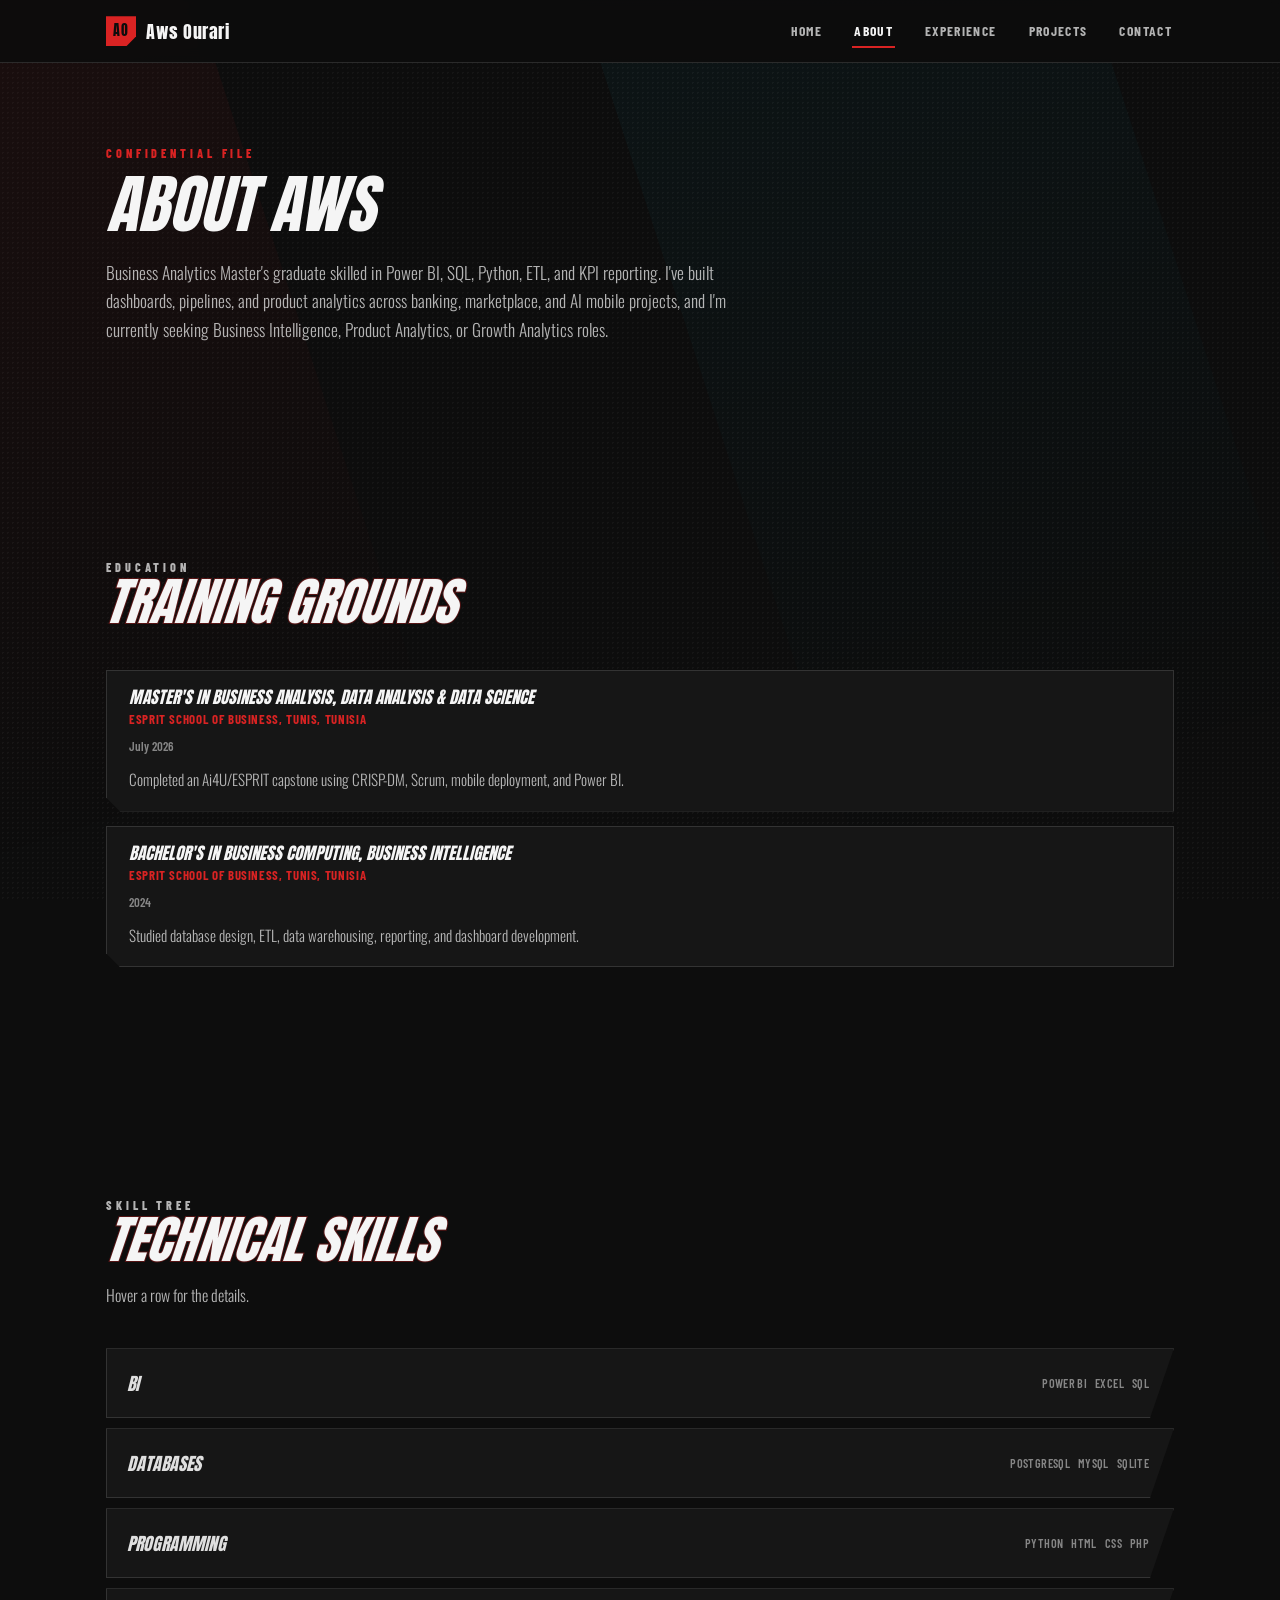
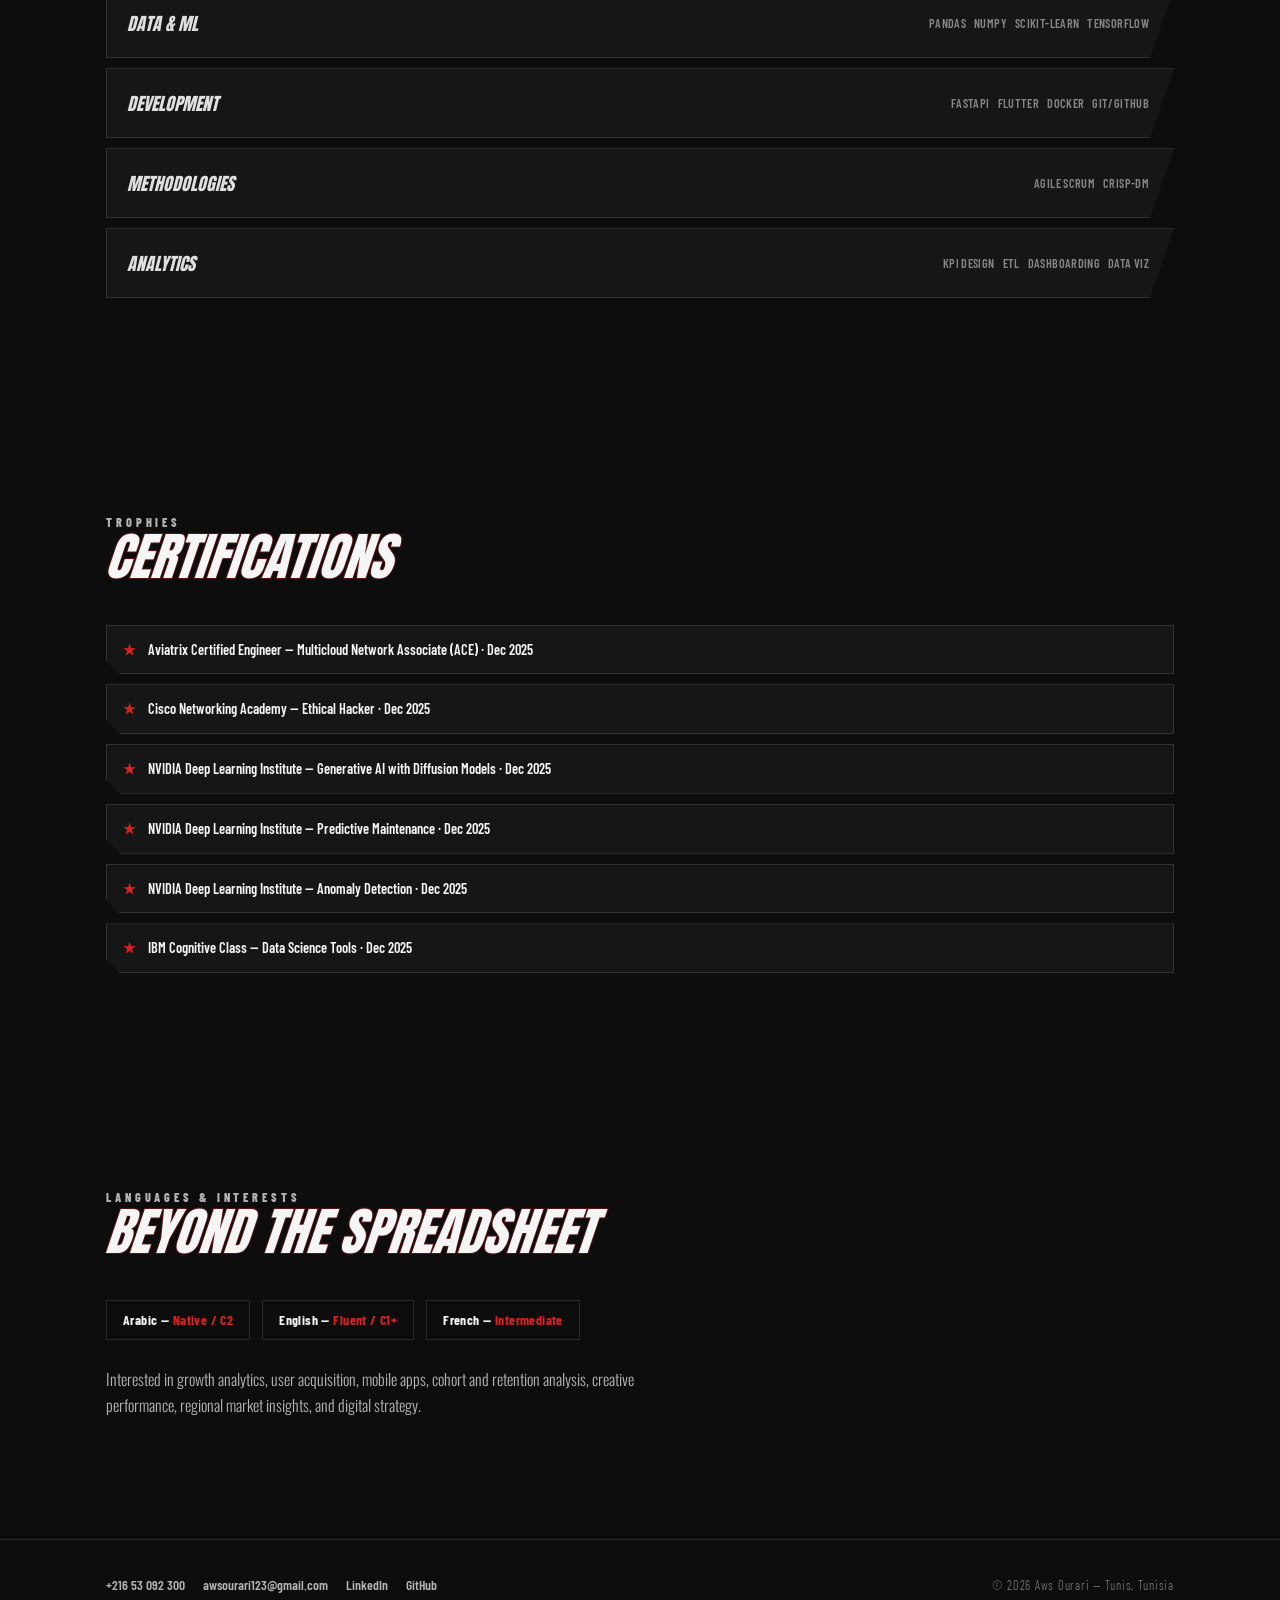
==== about.html @ 43fd4f50 "Initial portfolio site" ====
<!DOCTYPE html>
<html lang="en">
<head>
<meta charset="UTF-8">
<meta name="viewport" content="width=device-width, initial-scale=1.0">
<title>About — Aws Ourari</title>
<meta name="description" content="Education, technical skills, certifications, and languages for Aws Ourari.">
<link rel="preconnect" href="https://fonts.googleapis.com">
<link rel="preconnect" href="https://fonts.gstatic.com" crossorigin>
<link href="https://fonts.googleapis.com/css2?family=Anton&family=Oswald:wght@300;400;500;600;700&family=Barlow+Condensed:wght@500;600;700;800&display=swap" rel="stylesheet">
<link rel="stylesheet" href="assets/style.css">
</head>
<body>
<a class="skip-link" href="#main">Skip to content</a>
<div class="backdrop" aria-hidden="true"><div class="beam"></div><div class="beam b2"></div></div>

<header class="site-header">
  <div class="nav-inner">
    <a class="brand" href="index.html"><span class="mark">AO</span>Aws Ourari</a>
    <button class="nav-toggle" aria-label="Toggle menu" aria-expanded="false"><span></span></button>
    <nav class="primary-nav" aria-label="Primary">
      <a href="index.html">Home</a>
      <a href="about.html" aria-current="page">About</a>
      <a href="experience.html">Experience</a>
      <a href="projects.html">Projects</a>
      <a href="contact.html">Contact</a>
    </nav>
  </div>
</header>

<main id="main">

  <section style="padding-top:clamp(50px,7vw,80px);">
    <div class="wrap">
      <p class="eyebrow reveal">Confidential File</p>
      <h1 class="italic reveal" style="font-size:clamp(2.2rem,6vw,4rem); margin-top:10px;">About Aws</h1>
      <p class="reveal" style="max-width:70ch; margin-top:20px; color:var(--text-dim); font-size:1.08rem;">Business Analytics Master's graduate skilled in Power BI, SQL, Python, ETL, and KPI reporting. I've built dashboards, pipelines, and product analytics across banking, marketplace, and AI mobile projects, and I'm currently seeking Business Intelligence, Product Analytics, or Growth Analytics roles.</p>
    </div>
  </section>

  <section>
    <div class="wrap">
      <div class="sec-head reveal"><p class="eyebrow">Education</p><h2 class="italic">Training Grounds</h2></div>
      <div class="reveal">
        <div class="edu">
          <h3>Master's in Business Analysis, Data Analysis &amp; Data Science</h3>
          <p class="school">Esprit School of Business, Tunis, Tunisia</p>
          <p class="when">July 2026</p>
          <p style="margin-top:10px; color:var(--text-dim); font-size:0.95rem;">Completed an Ai4U/ESPRIT capstone using CRISP-DM, Scrum, mobile deployment, and Power BI.</p>
        </div>
        <div class="edu">
          <h3>Bachelor's in Business Computing, Business Intelligence</h3>
          <p class="school">Esprit School of Business, Tunis, Tunisia</p>
          <p class="when">2024</p>
          <p style="margin-top:10px; color:var(--text-dim); font-size:0.95rem;">Studied database design, ETL, data warehousing, reporting, and dashboard development.</p>
        </div>
      </div>
    </div>
  </section>

  <section>
    <div class="wrap">
      <div class="sec-head reveal"><p class="eyebrow">Skill Tree</p><h2 class="italic">Technical Skills</h2><p>Hover a row for the details.</p></div>
      <div class="bar-list reveal">
        <div class="bar-outer" tabindex="0"><div class="bar-red"></div><div class="bar"><div class="bar-fill"></div>
          <div class="bar-content"><span class="bar-label">BI</span>
            <div class="bar-tags"><span class="btag">Power BI</span><span class="btag">Excel</span><span class="btag">SQL</span></div>
          </div></div></div>
        <div class="bar-outer" tabindex="0"><div class="bar-red"></div><div class="bar"><div class="bar-fill"></div>
          <div class="bar-content"><span class="bar-label">DATABASES</span>
            <div class="bar-tags"><span class="btag">PostgreSQL</span><span class="btag">MySQL</span><span class="btag">SQLite</span></div>
          </div></div></div>
        <div class="bar-outer" tabindex="0"><div class="bar-red"></div><div class="bar"><div class="bar-fill"></div>
          <div class="bar-content"><span class="bar-label">PROGRAMMING</span>
            <div class="bar-tags"><span class="btag">Python</span><span class="btag">HTML</span><span class="btag">CSS</span><span class="btag">PHP</span></div>
          </div></div></div>
        <div class="bar-outer" tabindex="0"><div class="bar-red"></div><div class="bar"><div class="bar-fill"></div>
          <div class="bar-content"><span class="bar-label">DATA &amp; ML</span>
            <div class="bar-tags"><span class="btag">Pandas</span><span class="btag">NumPy</span><span class="btag">Scikit-learn</span><span class="btag">TensorFlow</span></div>
          </div></div></div>
        <div class="bar-outer" tabindex="0"><div class="bar-red"></div><div class="bar"><div class="bar-fill"></div>
          <div class="bar-content"><span class="bar-label">DEVELOPMENT</span>
            <div class="bar-tags"><span class="btag">FastAPI</span><span class="btag">Flutter</span><span class="btag">Docker</span><span class="btag">Git/GitHub</span></div>
          </div></div></div>
        <div class="bar-outer" tabindex="0"><div class="bar-red"></div><div class="bar"><div class="bar-fill"></div>
          <div class="bar-content"><span class="bar-label">METHODOLOGIES</span>
            <div class="bar-tags"><span class="btag">Agile Scrum</span><span class="btag">CRISP-DM</span></div>
          </div></div></div>
        <div class="bar-outer" tabindex="0"><div class="bar-red"></div><div class="bar"><div class="bar-fill"></div>
          <div class="bar-content"><span class="bar-label">ANALYTICS</span>
            <div class="bar-tags"><span class="btag">KPI Design</span><span class="btag">ETL</span><span class="btag">Dashboarding</span><span class="btag">Data Viz</span></div>
          </div></div></div>
      </div>
    </div>
  </section>

  <section>
    <div class="wrap">
      <div class="sec-head reveal"><p class="eyebrow">Trophies</p><h2 class="italic">Certifications</h2></div>
      <div class="trophy-row reveal">
        <div class="trophy"><span class="star">★</span>Aviatrix Certified Engineer — Multicloud Network Associate (ACE) · Dec 2025</div>
        <div class="trophy"><span class="star">★</span>Cisco Networking Academy — Ethical Hacker · Dec 2025</div>
        <div class="trophy"><span class="star">★</span>NVIDIA Deep Learning Institute — Generative AI with Diffusion Models · Dec 2025</div>
        <div class="trophy"><span class="star">★</span>NVIDIA Deep Learning Institute — Predictive Maintenance · Dec 2025</div>
        <div class="trophy"><span class="star">★</span>NVIDIA Deep Learning Institute — Anomaly Detection · Dec 2025</div>
        <div class="trophy"><span class="star">★</span>IBM Cognitive Class — Data Science Tools · Dec 2025</div>
      </div>
    </div>
  </section>

  <section>
    <div class="wrap">
      <div class="sec-head reveal"><p class="eyebrow">Languages &amp; Interests</p><h2 class="italic">Beyond the Spreadsheet</h2></div>
      <div class="reveal" style="display:grid; gap:26px;">
        <div class="lang-row">
          <span class="lang-chip">Arabic — <b>Native / C2</b></span>
          <span class="lang-chip">English — <b>Fluent / C1+</b></span>
          <span class="lang-chip">French — <b>Intermediate</b></span>
        </div>
        <p style="max-width:70ch; color:var(--text-dim);">Interested in growth analytics, user acquisition, mobile apps, cohort and retention analysis, creative performance, regional market insights, and digital strategy.</p>
      </div>
    </div>
  </section>

</main>

<footer class="site-footer">
  <div class="wrap footer-inner">
    <div class="footer-links">
      <a href="tel:+21653092300">+216 53 092 300</a>
      <a href="mailto:awsourari123@gmail.com">awsourari123@gmail.com</a>
      <a href="https://linkedin.com/in/aws-ourari" target="_blank" rel="noopener">LinkedIn</a>
      <a href="https://github.com/Athenwine" target="_blank" rel="noopener">GitHub</a>
    </div>
    <p class="footer-note">© 2026 Aws Ourari — Tunis, Tunisia</p>
  </div>
</footer>

<script src="assets/script.js"></script>
</body>
</html>
---- assets/style.css ----
/* =========================================================
   Aws Ourari — Portfolio
   Persona-inspired, professional edition
   ========================================================= */
:root{
  --black:#0d0d0d;
  --black-soft:#161616;
  --black-card:#141414;
  --white:#f5f5f5;
  --red:#d92323;
  --red-dim:rgba(217,35,35,0.14);
  --cyan:#0dd9ff;
  --line:rgba(245,245,245,0.13);
  --text-dim:rgba(245,245,245,0.72);
  --text-dimmer:rgba(245,245,245,0.5);
  --maxw:1180px;
}
*,*::before,*::after{box-sizing:border-box; margin:0; padding:0;}
html{scroll-behavior:smooth;}
@media (prefers-reduced-motion: reduce){
  html{scroll-behavior:auto;}
  *,*::before,*::after{animation-duration:.001ms !important; animation-iteration-count:1 !important; transition-duration:.001ms !important;}
}
body{
  background:var(--black); color:var(--white);
  font-family:'Oswald', sans-serif; font-weight:300; line-height:1.65;
  overflow-x:hidden; min-height:100svh; display:flex; flex-direction:column;
}
a{color:inherit; text-decoration:none;}
ul{list-style:none;}
img{max-width:100%; display:block;}
main{flex:1;}

::selection{background:var(--red); color:var(--white);}

.skip-link{position:absolute; left:-999px; top:0; background:var(--red); color:var(--white); padding:12px 20px; font-family:'Barlow Condensed'; font-weight:700; z-index:999;}
.skip-link:focus{left:12px; top:12px;}
:focus-visible{outline:3px solid var(--red); outline-offset:3px;}

.wrap{max-width:var(--maxw); margin:0 auto; padding:0 clamp(20px,5vw,56px); width:100%;}

/* ambient dotted texture, no external media */
.backdrop{position:fixed; inset:0; z-index:0; pointer-events:none;}
.backdrop::before{
  content:""; position:absolute; inset:0;
  background-image: radial-gradient(rgba(245,245,245,0.04) 1px, transparent 1px);
  background-size:5px 5px;
}
.beam{position:absolute; top:-20%; left:-10%; width:38%; height:160%; background:linear-gradient(180deg, rgba(217,35,35,0.08), transparent 70%); transform:rotate(-18deg);}
.beam.b2{left:60%; background:linear-gradient(180deg, rgba(13,217,255,0.045), transparent 70%);}

/* ============ headings / eyebrow ============ */
h1,h2,h3,h4{font-family:'Anton', sans-serif; text-transform:uppercase; font-weight:400; line-height:0.98;}
.eyebrow{font-family:'Barlow Condensed', sans-serif; font-weight:800; letter-spacing:0.32em; text-transform:uppercase; font-size:0.76rem; color:var(--red);}
.italic{font-style:italic; transform:skewX(-5deg); display:inline-block;}

/* ============ NAVBAR ============ */
.site-header{position:sticky; top:0; z-index:100; background:rgba(13,13,13,0.92); backdrop-filter:blur(8px); border-bottom:1px solid var(--line);}
.nav-inner{max-width:var(--maxw); margin:0 auto; padding:14px clamp(20px,5vw,56px); display:flex; align-items:center; justify-content:space-between; gap:20px;}
.brand{display:flex; align-items:center; gap:10px; font-family:'Anton'; font-size:1.15rem; letter-spacing:0.03em;}
.brand .mark{width:30px; height:30px; background:var(--red); color:var(--black); display:inline-flex; align-items:center; justify-content:center; font-size:0.9rem; clip-path:polygon(0 0,100% 0,100% 68%,68% 100%,0 100%); flex-shrink:0;}
.primary-nav{display:flex; align-items:center; gap:clamp(14px,2.2vw,28px);}
.primary-nav a{position:relative; font-family:'Barlow Condensed'; font-weight:700; letter-spacing:0.1em; text-transform:uppercase; font-size:0.85rem; padding:6px 2px; color:var(--text-dim);}
.primary-nav a::after{content:""; position:absolute; left:0; bottom:0; height:2px; width:100%; background:var(--red); transform:scaleX(0); transform-origin:left; transition:transform .22s;}
.primary-nav a:hover, .primary-nav a:focus-visible, .primary-nav a[aria-current="page"]{color:var(--white);}
.primary-nav a:hover::after, .primary-nav a:focus-visible::after, .primary-nav a[aria-current="page"]::after{transform:scaleX(1);}
.nav-toggle{display:none; background:none; border:1px solid var(--line); color:var(--white); width:42px; height:36px; cursor:pointer; align-items:center; justify-content:center;}
.nav-toggle span, .nav-toggle span::before, .nav-toggle span::after{content:""; display:block; width:18px; height:2px; background:var(--white); position:relative; transition:transform .2s, opacity .2s;}
.nav-toggle span::before{position:absolute; top:-6px;}
.nav-toggle span::after{position:absolute; top:6px;}
@media (max-width:760px){
  .nav-toggle{display:flex;}
  .primary-nav{position:fixed; top:60px; left:0; right:0; background:var(--black); border-bottom:1px solid var(--line); flex-direction:column; align-items:flex-start; padding:14px clamp(20px,5vw,56px) 24px; gap:14px; transform:translateY(-8px); opacity:0; pointer-events:none; transition:opacity .2s, transform .2s;}
  .primary-nav.open{opacity:1; transform:translateY(0); pointer-events:auto;}
}

/* ============ BUTTONS ============ */
.btn{
  display:inline-flex; align-items:center; gap:8px;
  font-family:'Barlow Condensed'; font-weight:700; letter-spacing:0.1em; text-transform:uppercase; font-size:0.92rem;
  padding:13px 26px; background:var(--red); color:var(--white); border:none; cursor:pointer;
  clip-path:polygon(0 0, 100% 0, 100% 70%, 92% 100%, 0 100%); transition:transform .15s;
}
.btn:hover, .btn:focus-visible{animation:glitch .35s steps(2,end) 2;}
.btn.ghost{background:transparent; color:var(--white); border:1px solid var(--line); clip-path:polygon(0 0, 100% 0, 100% 70%, 92% 100%, 0 100%);}
.btn.ghost:hover{border-color:var(--red);}
.btn.dark{background:var(--black); color:var(--white);}
@keyframes glitch{
  0%{transform:translate(0,0);} 20%{transform:translate(-2px,1px); box-shadow:2px 0 0 var(--white),-2px 0 0 var(--black);}
  40%{transform:translate(2px,-1px);} 60%{transform:translate(-1px,0); box-shadow:-2px 0 0 var(--white),2px 0 0 var(--black);}
  80%{transform:translate(1px,1px);} 100%{transform:translate(0,0); box-shadow:none;}
}

/* ============ SECTION SHELL ============ */
section{position:relative; z-index:2; padding:clamp(56px,8vw,100px) 0;}
.sec-head{margin-bottom:40px; max-width:66ch;}
.sec-head h2{font-size:clamp(2rem,5vw,3.2rem); color:var(--white); -webkit-text-stroke:2px rgba(217,35,35,0.35); paint-order:stroke fill;}
.sec-head p{margin-top:14px; color:var(--text-dim);}
.reveal{opacity:0; transform:translateY(18px); transition:opacity .6s ease, transform .6s cubic-bezier(.22,1,.36,1);}
.reveal.in{opacity:1; transform:translateY(0);}

/* ============ HERO ============ */
.hero{padding:clamp(70px,11vw,120px) 0 clamp(50px,8vw,80px); position:relative;}
.hero .slash{position:absolute; top:10%; right:-8%; width:60%; height:5px; background:var(--red); transform:rotate(-7deg); opacity:0.9; z-index:0;}
.kicker{font-family:'Barlow Condensed'; font-weight:800; letter-spacing:0.4em; text-transform:uppercase; color:var(--red); font-size:0.85rem; margin-bottom:16px;}
.hero h1{font-size:clamp(2.8rem,9vw,6.2rem); font-style:italic; transform:skewX(-5deg); display:inline-block; text-shadow:4px 4px 0 var(--red);}
.hero .role{margin-top:20px; font-family:'Barlow Condensed'; font-weight:600; font-size:clamp(1.05rem,2.2vw,1.4rem); text-transform:uppercase; letter-spacing:0.06em; border-left:4px solid var(--red); padding-left:16px;}
.hero .tagline{margin-top:20px; max-width:56ch; color:var(--text-dim); font-size:clamp(1rem,1.5vw,1.1rem);}
.contact-row{margin-top:32px; display:flex; flex-wrap:wrap; gap:12px 26px; font-family:'Barlow Condensed'; font-weight:600; font-size:0.92rem;}
.contact-row a{border-bottom:1px solid var(--line); padding-bottom:3px; transition:border-color .2s, color .2s;}
.contact-row a:hover{border-color:var(--red); color:var(--red);}
.hero-cta{margin-top:34px; display:flex; flex-wrap:wrap; gap:14px;}

/* ============ STAT STRIP ============ */
.stat-strip{display:grid; grid-template-columns:repeat(auto-fit,minmax(150px,1fr)); gap:2px; background:var(--line); border:1px solid var(--line); margin-top:56px;}
.stat-strip .stat{background:var(--black-soft); padding:22px 20px;}
.stat-strip .n{font-family:'Anton'; font-style:italic; color:var(--red); font-size:clamp(1.6rem,3vw,2.1rem);}
.stat-strip .l{font-family:'Barlow Condensed'; letter-spacing:0.05em; text-transform:uppercase; font-size:0.78rem; color:var(--text-dimmer); margin-top:4px;}

/* ============ CARD / PANEL ============ */
.panel{position:relative; background:var(--white); color:var(--black); padding:28px 32px 28px 40px; clip-path:polygon(0 0, 100% 0, calc(100% - 46px) 100%, 0 100%); box-shadow:12px 0 0 var(--red-dim), 12px 0 0 4px var(--red); margin-left:12px;}
.panel::before{content:""; position:absolute; top:0; left:0; right:0; height:5px; background:var(--red); clip-path:inherit;}
.panel h3{font-size:1.4rem; font-style:italic;}
.panel .meta{font-family:'Barlow Condensed'; font-weight:700; font-size:0.78rem; text-transform:uppercase; letter-spacing:0.08em; color:rgba(13,13,13,0.55); margin-top:8px;}
.panel .org{font-family:'Barlow Condensed'; font-weight:700; color:var(--red); font-size:0.88rem; letter-spacing:0.04em; text-transform:uppercase;}
.panel ul.bullets{margin-top:14px; display:grid; gap:8px;}
.panel ul.bullets li{position:relative; padding-left:18px; color:rgba(13,13,13,0.85); font-size:0.96rem;}
.panel ul.bullets li::before{content:""; position:absolute; left:0; top:9px; width:8px; height:2px; background:var(--red);}
.status-chip{display:inline-flex; align-items:center; gap:6px; margin-top:16px; font-family:'Barlow Condensed'; font-weight:800; font-size:0.68rem; letter-spacing:0.15em; color:var(--white); background:var(--black); padding:4px 10px; clip-path:polygon(0 0,100% 0,90% 100%,0 100%);}
.status-chip .dot{width:6px; height:6px; border-radius:50%; background:var(--red);}

/* ============ DARK CARD (grid tiles) ============ */
.tile{position:relative; background:var(--black-card); border:1px solid var(--line); padding:26px; clip-path:polygon(0 0,100% 0,100% 100%,20px 100%,0 calc(100% - 20px)); transition:border-color .2s, transform .2s;}
.tile:hover{border-color:var(--red); transform:translateY(-4px);}
.tile h3{font-size:1.15rem; font-style:italic; margin-bottom:8px;}
.tile p{font-size:0.94rem; color:var(--text-dim); margin-bottom:16px;}
.tile .tags{display:flex; flex-wrap:wrap; gap:6px; margin-bottom:16px;}
.tag{font-family:'Barlow Condensed'; font-weight:600; font-size:0.72rem; letter-spacing:0.04em; text-transform:uppercase; color:var(--text-dimmer); border:1px solid var(--line); padding:3px 9px;}
.tile-link{font-family:'Barlow Condensed'; font-weight:700; letter-spacing:0.08em; font-size:0.85rem; text-transform:uppercase; color:var(--red); display:inline-flex; align-items:center; gap:8px;}
.tile-link::after{content:"→"; transition:transform .2s;}
.tile-link:hover::after{transform:translateX(4px);}

.grid-2{display:grid; grid-template-columns:1fr 1fr; gap:24px;}
.grid-3{display:grid; grid-template-columns:repeat(auto-fit,minmax(260px,1fr)); gap:22px;}
@media (max-width:760px){.grid-2{grid-template-columns:1fr;}}

/* ============ CHIP / BAR LIST (skills) ============ */
.bar-list{display:flex; flex-direction:column; gap:10px;}
.bar-outer{position:relative; height:70px;}
.bar-red{position:absolute; inset:0; background:var(--red); clip-path:polygon(0 0,100% 0,96% 100%,0 100%); opacity:0; transition:opacity .2s;}
.bar-outer:hover .bar-red, .bar-outer:focus-within .bar-red{opacity:1;}
.bar{position:relative; height:100%; background:var(--black-soft); border:1px solid var(--line); overflow:hidden; clip-path:polygon(0 0,100% 0,calc(100% - 24px) 100%,0 100%); display:flex; align-items:center;}
.bar-fill{position:absolute; inset:0; background:var(--white); clip-path:polygon(100% 0,100% 0,calc(100% - 30px) 100%,calc(100% - 30px) 100%); transition:clip-path .35s cubic-bezier(.22,1,.36,1); z-index:0;}
.bar-outer:hover .bar-fill, .bar-outer:focus-within .bar-fill{clip-path:polygon(24% 0,100% 0,calc(100% - 18px) 100%,calc(24% + 80px) 100%);}
.bar-content{position:relative; z-index:1; width:100%; display:flex; align-items:center; justify-content:space-between; padding:0 24px 0 20px; gap:14px;}
.bar-label{font-family:'Anton'; font-style:italic; font-size:1.1rem; color:rgba(245,245,245,0.9); transition:color .18s;}
.bar-outer:hover .bar-label, .bar-outer:focus-within .bar-label{color:var(--black);}
.bar-tags{display:flex; flex-wrap:wrap; gap:8px; justify-content:flex-end; max-width:58%;}
.btag{font-family:'Barlow Condensed'; font-weight:600; font-size:0.76rem; letter-spacing:0.03em; text-transform:uppercase; color:var(--text-dimmer); transition:color .18s;}
.bar-outer:hover .btag, .bar-outer:focus-within .btag{color:rgba(13,13,13,0.65);}
@media (max-width:640px){.bar-tags{display:none;} .bar-outer{height:60px;}}

/* ============ TIMELINE ============ */
.timeline{display:grid; gap:32px; position:relative;}
.timeline .panel{margin-left:20px;}

/* ============ TROPHY / EDU / LANG ============ */
.trophy-row{display:flex; flex-direction:column; gap:10px;}
.trophy{display:flex; align-items:center; gap:12px; border:1px solid var(--line); padding:12px 16px; font-family:'Barlow Condensed'; font-weight:600; font-size:0.9rem; background:var(--black-soft); clip-path:polygon(0 0,100% 0,100% 100%,14px 100%,0 calc(100% - 14px));}
.trophy .star{color:var(--red);}
.edu{background:var(--black-soft); border:1px solid var(--line); padding:18px 22px; clip-path:polygon(0 0,100% 0,100% 100%,14px 100%,0 calc(100% - 14px)); margin-bottom:14px;}
.edu h3{font-family:'Anton'; font-style:italic; font-size:1.05rem;}
.edu .school{font-family:'Barlow Condensed'; color:var(--red); font-weight:700; text-transform:uppercase; font-size:0.8rem; letter-spacing:0.05em; margin-top:4px;}
.edu .when{font-family:'Barlow Condensed'; font-weight:600; font-size:0.8rem; color:var(--text-dimmer); margin-top:6px;}
.lang-row{display:flex; flex-wrap:wrap; gap:12px;}
.lang-chip{font-family:'Barlow Condensed'; font-weight:700; font-size:0.85rem; border:1px solid var(--line); padding:8px 16px; letter-spacing:0.03em;}
.lang-chip b{color:var(--red);}

/* ============ PROJECT DETAIL ============ */
.breadcrumb{font-family:'Barlow Condensed'; font-weight:700; letter-spacing:0.1em; text-transform:uppercase; font-size:0.8rem; color:var(--text-dimmer); margin-bottom:18px; display:inline-flex; align-items:center; gap:8px;}
.breadcrumb a{color:var(--red);}
.project-hero{padding-top:20px;}
.project-tag{display:inline-block; font-family:'Barlow Condensed'; font-weight:800; font-size:0.75rem; letter-spacing:0.2em; text-transform:uppercase; color:var(--black); background:var(--red); padding:5px 14px; margin-bottom:16px; clip-path:polygon(0 0,100% 0,92% 100%,0 100%);}
.project-hero h1{font-size:clamp(2.4rem,6.5vw,4.2rem); font-style:italic; transform:skewX(-4deg); display:inline-block;}
.project-hero .sub{margin-top:10px; font-family:'Barlow Condensed'; font-weight:600; letter-spacing:0.05em; text-transform:uppercase; font-size:1rem; color:var(--text-dim);}
.project-body{max-width:75ch; margin-top:26px; color:var(--text-dim); font-size:1.05rem; display:grid; gap:16px;}
.burst{}
.burst .n{font-family:'Anton'; font-style:italic; font-size:clamp(1.7rem,3.2vw,2.2rem); color:var(--red);}
.burst .l{font-family:'Barlow Condensed'; font-weight:700; font-size:0.76rem; letter-spacing:0.05em; text-transform:uppercase; color:var(--text-dimmer);}

/* ============ CONTACT ============ */
.card-wrap{display:flex; justify-content:center;}
.calling-card{position:relative; max-width:580px; width:100%; background:var(--red); color:var(--white); padding:clamp(34px,6vw,54px); clip-path:polygon(0 0, 100% 0, 100% 88%, 88% 100%, 0 100%); box-shadow:10px 10px 0 rgba(245,245,245,0.06);}
.calling-card::before{content:""; position:absolute; inset:14px; border:2px dashed rgba(13,13,13,0.35); clip-path:polygon(0 0,100% 0,100% 86%,86% 100%,0 100%); pointer-events:none;}
.calling-card .eyebrow2{font-family:'Barlow Condensed'; font-weight:800; letter-spacing:0.3em; text-transform:uppercase; font-size:0.8rem; color:rgba(13,13,13,0.65);}
.calling-card h2{font-size:clamp(2rem,5.6vw,3rem); font-style:italic; margin:10px 0 16px; -webkit-text-stroke:3px var(--black); paint-order:stroke fill;}
.calling-card p{color:rgba(13,13,13,0.9); max-width:44ch; margin-bottom:24px;}
.card-links{display:grid; gap:10px; margin-bottom:28px; font-family:'Barlow Condensed'; font-weight:700;}
.card-links a{display:flex; align-items:center; gap:10px; border-bottom:1px solid rgba(13,13,13,0.3); padding-bottom:8px; width:fit-content; color:var(--black);}
.card-links a:hover{text-decoration:underline; text-underline-offset:4px;}
.contact-note{max-width:60ch; margin:26px auto 0; text-align:center; color:var(--text-dimmer); font-size:0.9rem;}

/* ============ PHOTO FRAME (persona-style) ============ */
.photo-frame{
  position:relative;
  display:block;
  width:100%;
  max-width:380px;
  margin:0 auto;
  padding:9px;
  background:linear-gradient(135deg, var(--red), #7a1414);
  clip-path:polygon(0 0, 100% 0, 100% 92%, 90% 100%, 0 100%);
  box-shadow:16px 16px 0 rgba(217,35,35,0.12);
  transition:transform .3s cubic-bezier(.22,1,.36,1);
}
.photo-frame:hover{transform:rotate(-1deg) translateY(-4px);}
.photo-frame .frame-inner{
  position:relative;
  background:var(--black);
  padding:5px;
  clip-path:inherit;
  overflow:hidden;
}
.photo-frame .frame-inner::after{
  content:"";
  position:absolute; inset:0;
  background:
    repeating-linear-gradient(-45deg, transparent 0 18px, rgba(217,35,35,0.06) 18px 20px);
  pointer-events:none; z-index:2;
}
.photo-frame img{
  position:relative; z-index:1;
  display:block; width:100%; aspect-ratio:3/4; object-fit:cover; object-position:top center;
  clip-path:polygon(0 0, 100% 0, 100% 89%, 89% 100%, 0 100%);
  filter:grayscale(10%) contrast(1.1) saturate(0.92);
}
.photo-frame .corner-tag{
  position:absolute; top:20px; left:0px; z-index:4;
  font-family:'Barlow Condensed'; font-weight:800; font-size:0.68rem; letter-spacing:0.18em;
  text-transform:uppercase; color:var(--white); background:var(--black);
  padding:5px 12px 5px 16px;
  clip-path:polygon(0 0,100% 0,86% 100%,0 100%);
}
.photo-frame .halftone{
  position:absolute; bottom:-14px; right:-14px; width:80px; height:80px;
  background-image:radial-gradient(var(--white) 1.5px, transparent 1.5px);
  background-size:7px 7px; opacity:0.55; z-index:0; pointer-events:none;
}
.photo-frame .frame-star{
  position:absolute; top:-16px; right:-12px; z-index:5;
  font-family:'Anton'; font-size:1.5rem; color:var(--white);
  filter:drop-shadow(2px 2px 0 var(--red)) drop-shadow(-1px -1px 0 var(--black));
  transform:rotate(12deg);
}
.hero-grid{display:grid; grid-template-columns:1.25fr 0.9fr; gap:44px; align-items:center;}
.hero-grid .hero-text{min-width:0;}
@media (max-width:880px){
  .hero-grid{grid-template-columns:1fr; gap:36px;}
  .hero-grid .hero-photo{order:-1; max-width:280px; margin:0 auto;}
}

/* ============ FOOTER ============ */
.site-footer{position:relative; z-index:2; border-top:1px solid var(--line); padding:34px 0; margin-top:20px;}
.footer-inner{display:flex; flex-wrap:wrap; align-items:center; justify-content:space-between; gap:16px;}
.footer-links{display:flex; flex-wrap:wrap; gap:18px; font-family:'Barlow Condensed'; font-weight:600; font-size:0.85rem; color:var(--text-dim);}
.footer-links a:hover{color:var(--red);}
.footer-note{font-family:'Barlow Condensed'; letter-spacing:0.06em; font-size:0.78rem; color:var(--text-dimmer);}
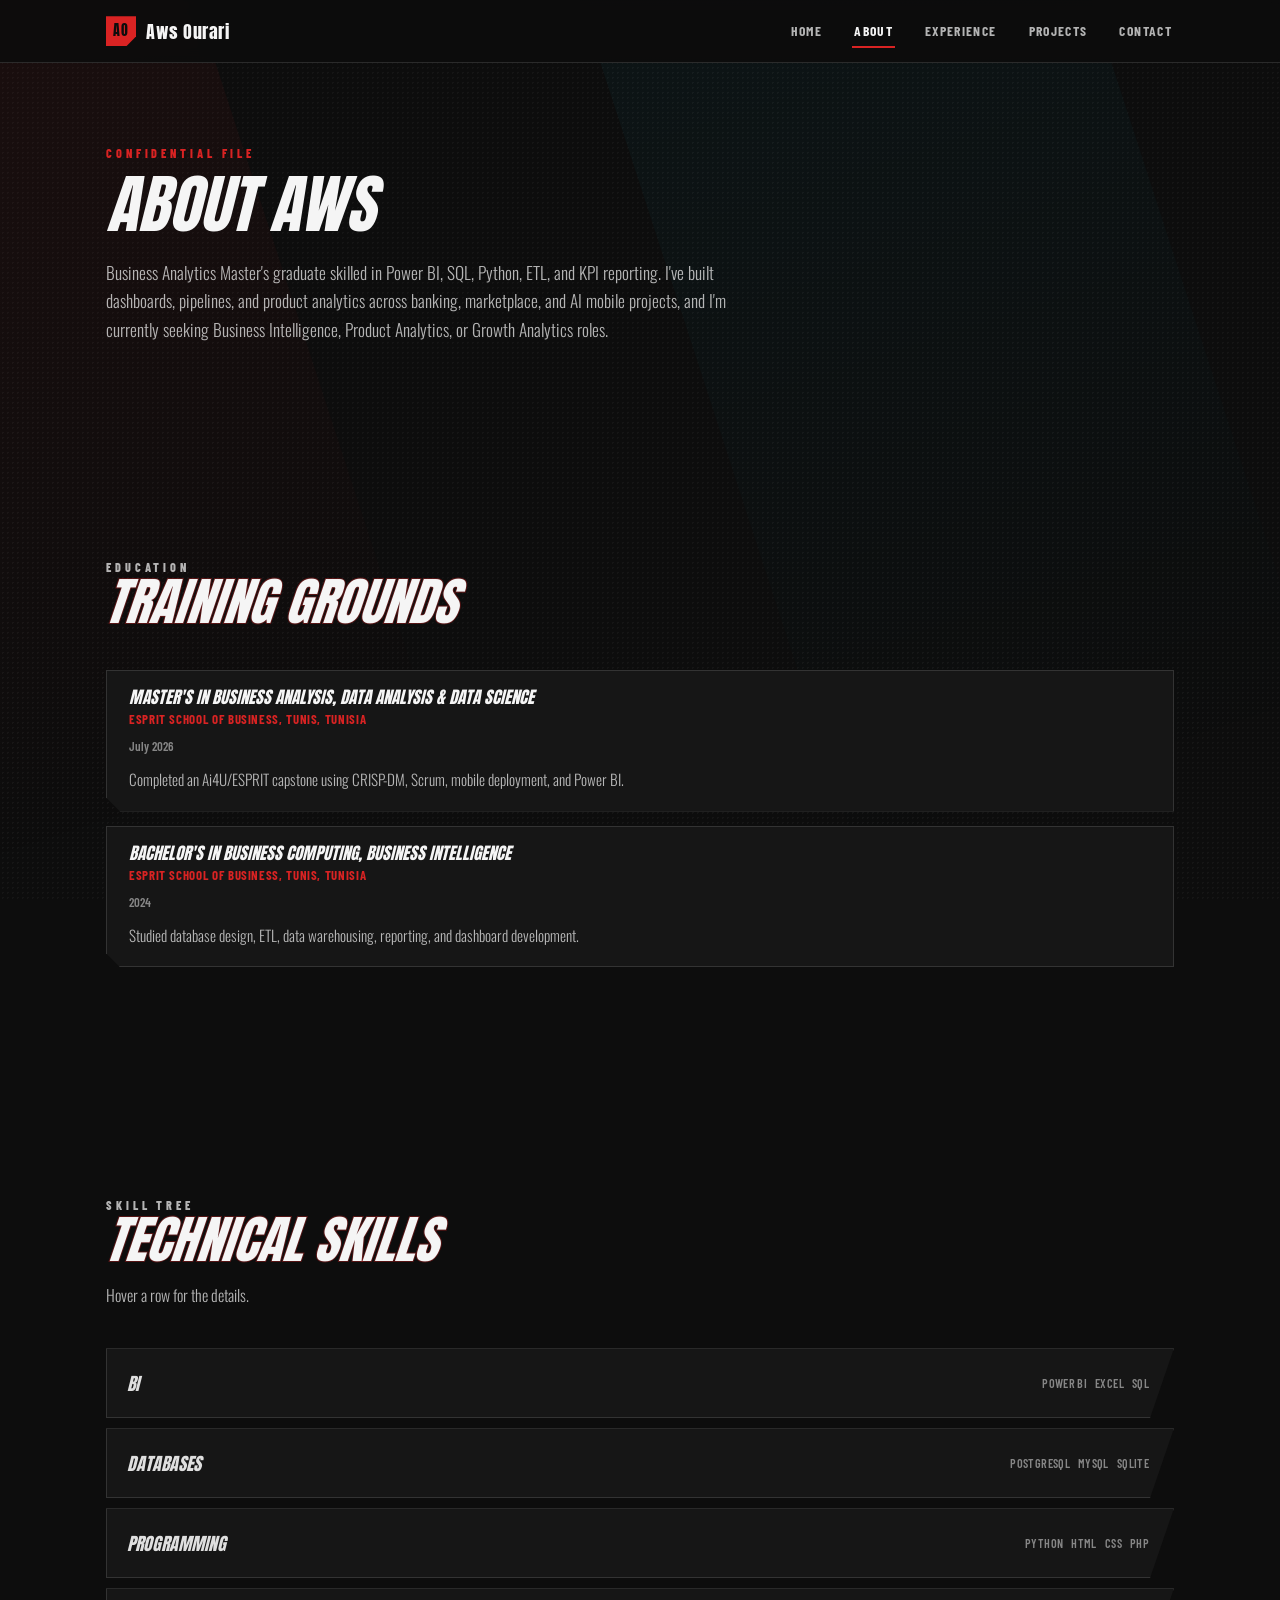
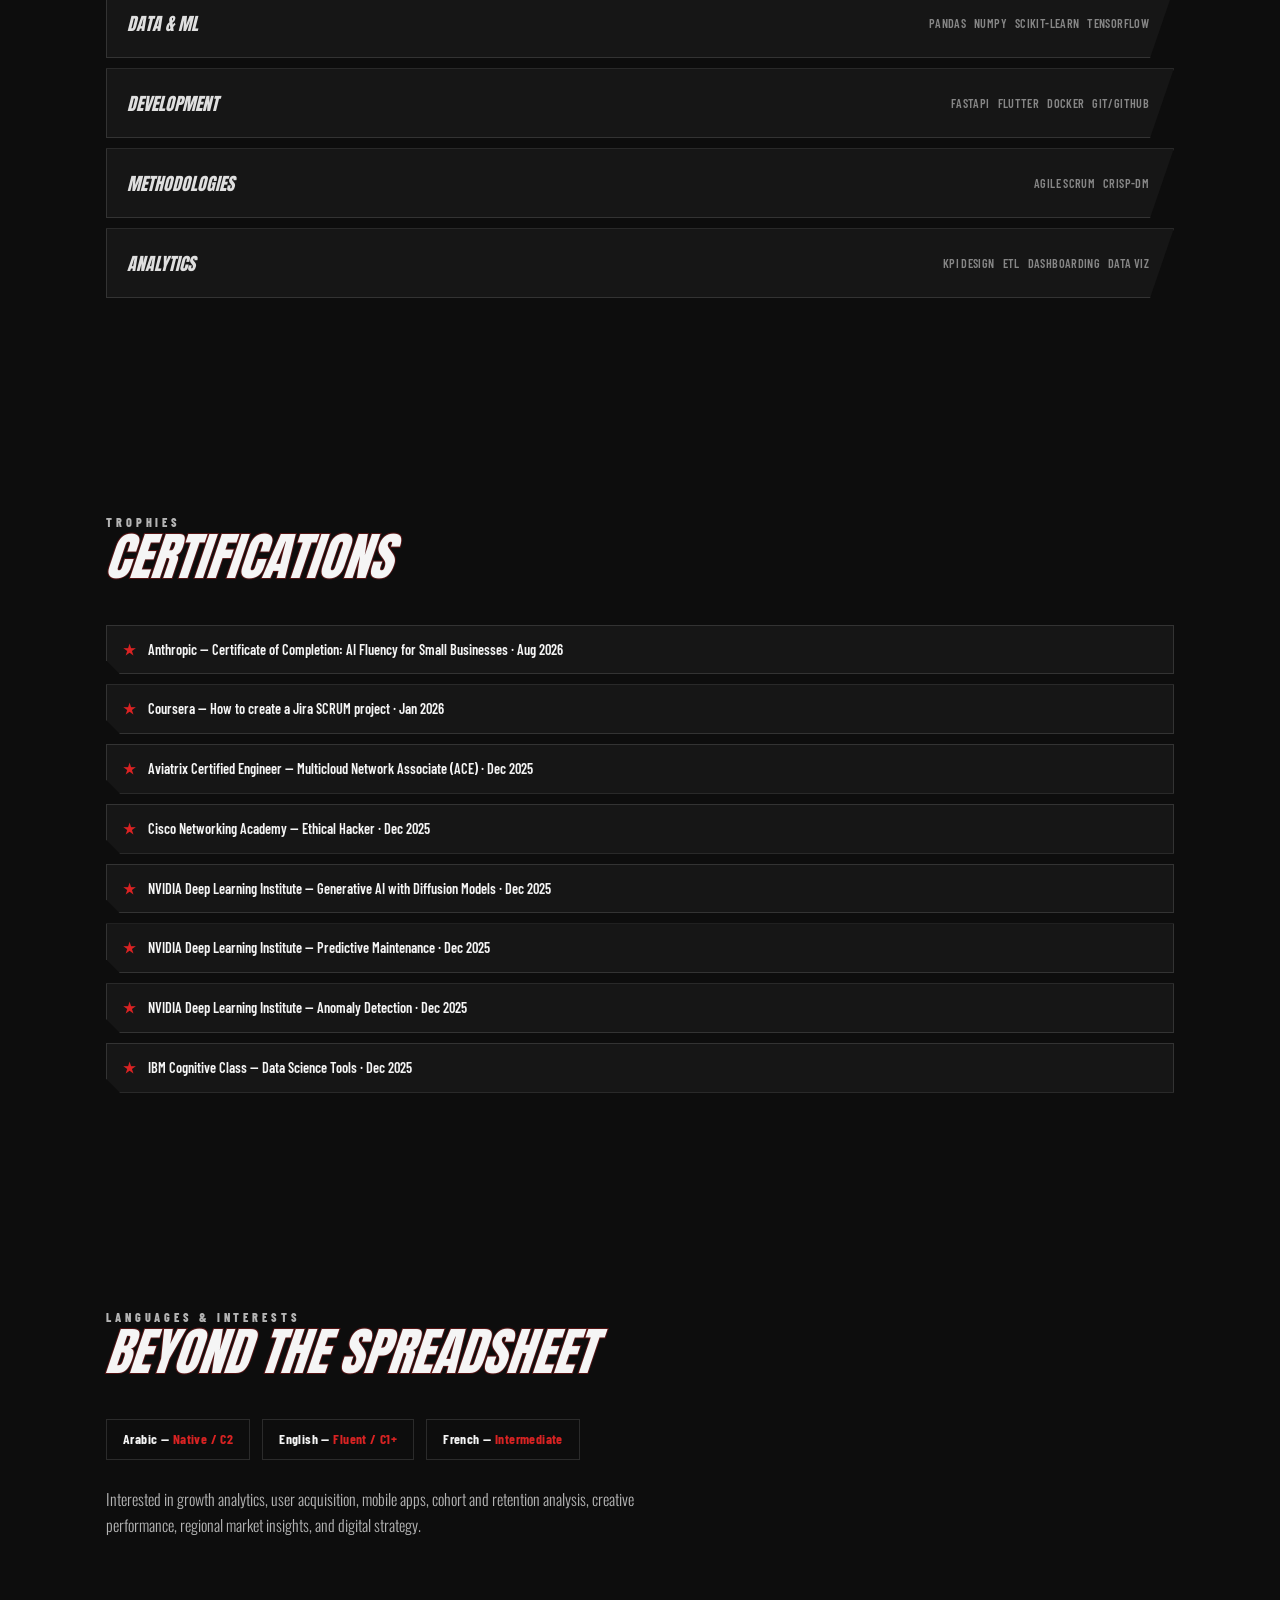
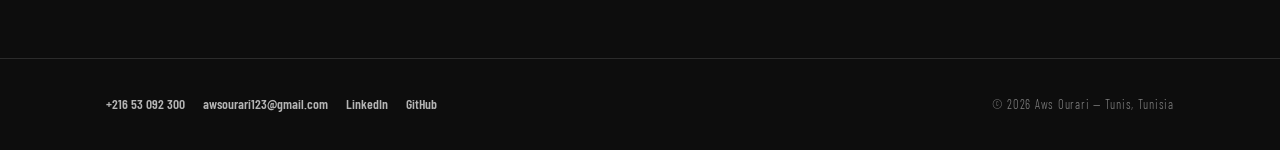
==== commit 0497d262: "Update certifications in about.html Added new certifications to the trophies section." ====
--- a/about.html
+++ b/about.html
@@ -98,6 +98,8 @@
     <div class="wrap">
       <div class="sec-head reveal"><p class="eyebrow">Trophies</p><h2 class="italic">Certifications</h2></div>
       <div class="trophy-row reveal">
+        <div class="trophy"><span class="star">★</span>Anthropic — Certificate of Completion: AI Fluency for Small Businesses · Aug 2026</div>
+        <div class="trophy"><span class="star">★</span>Coursera — How to create a Jira SCRUM project · Jan 2026</div>
         <div class="trophy"><span class="star">★</span>Aviatrix Certified Engineer — Multicloud Network Associate (ACE) · Dec 2025</div>
         <div class="trophy"><span class="star">★</span>Cisco Networking Academy — Ethical Hacker · Dec 2025</div>
         <div class="trophy"><span class="star">★</span>NVIDIA Deep Learning Institute — Generative AI with Diffusion Models · Dec 2025</div>
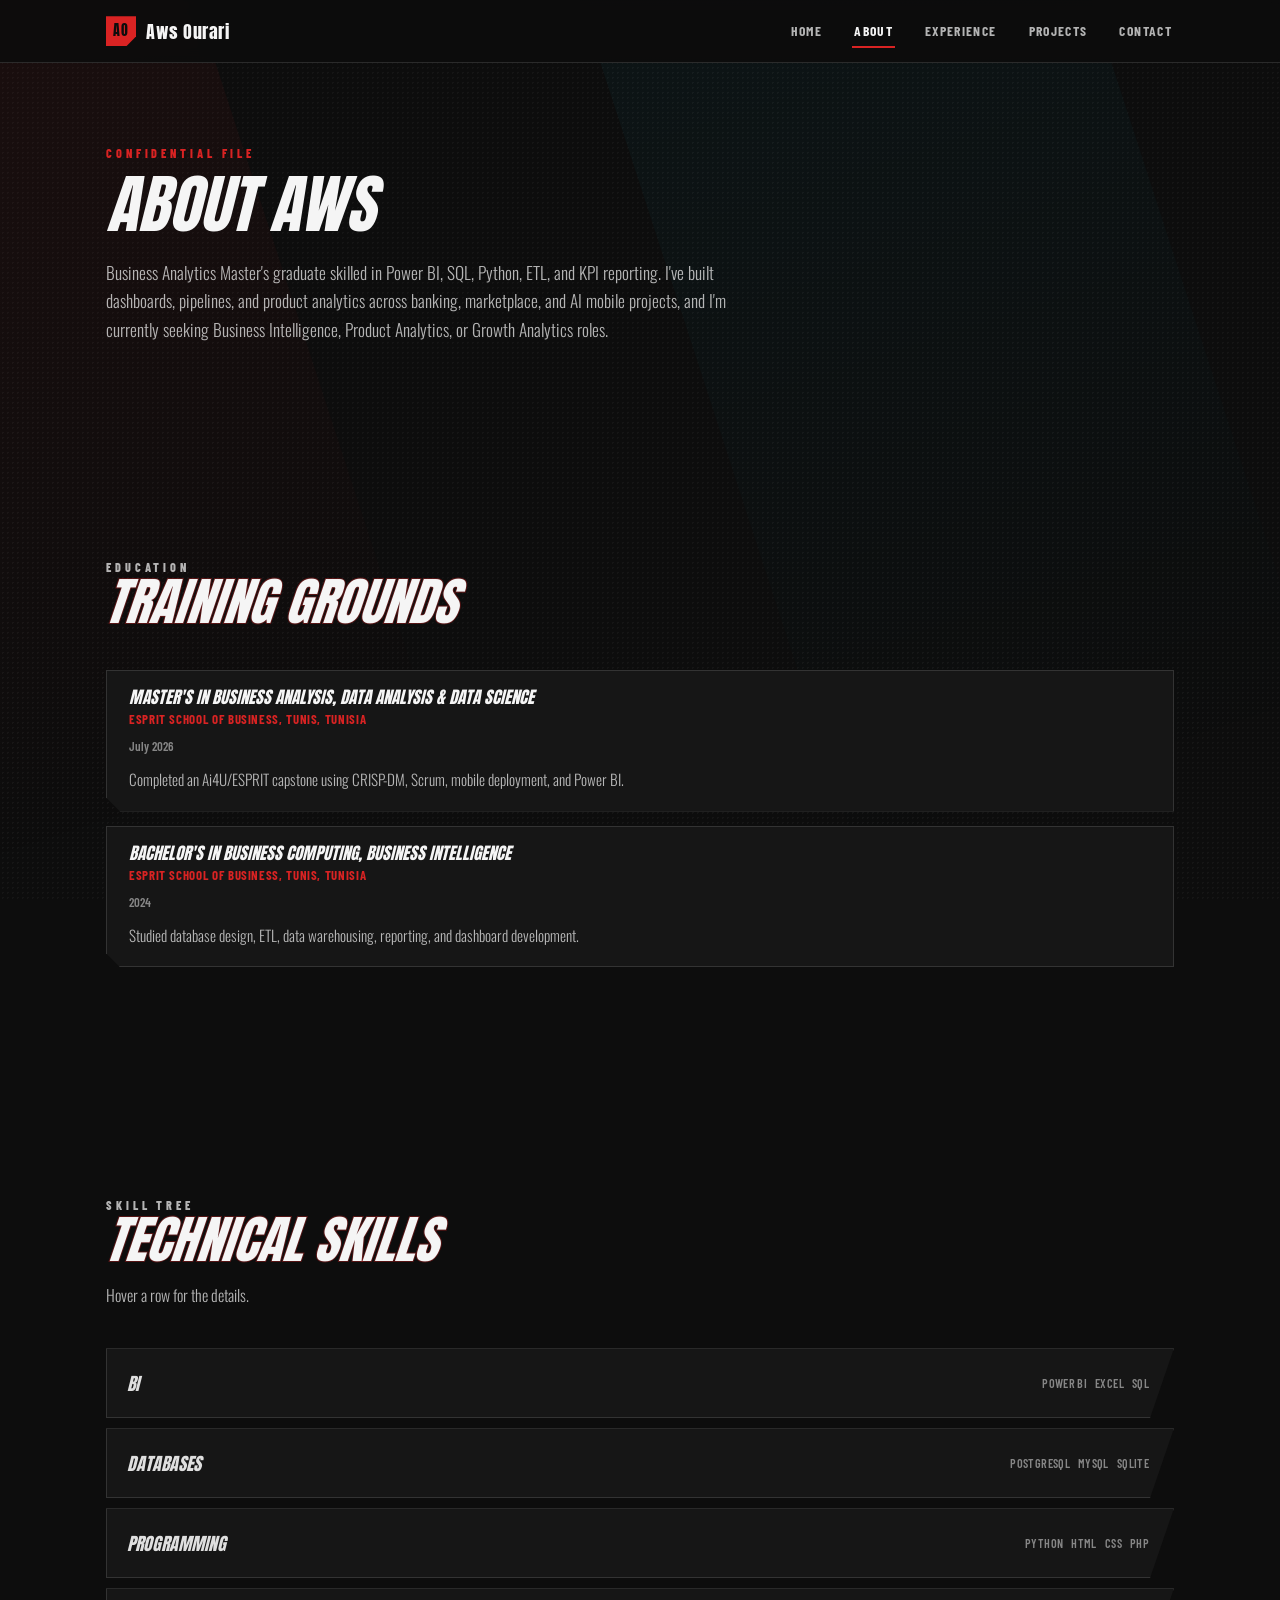
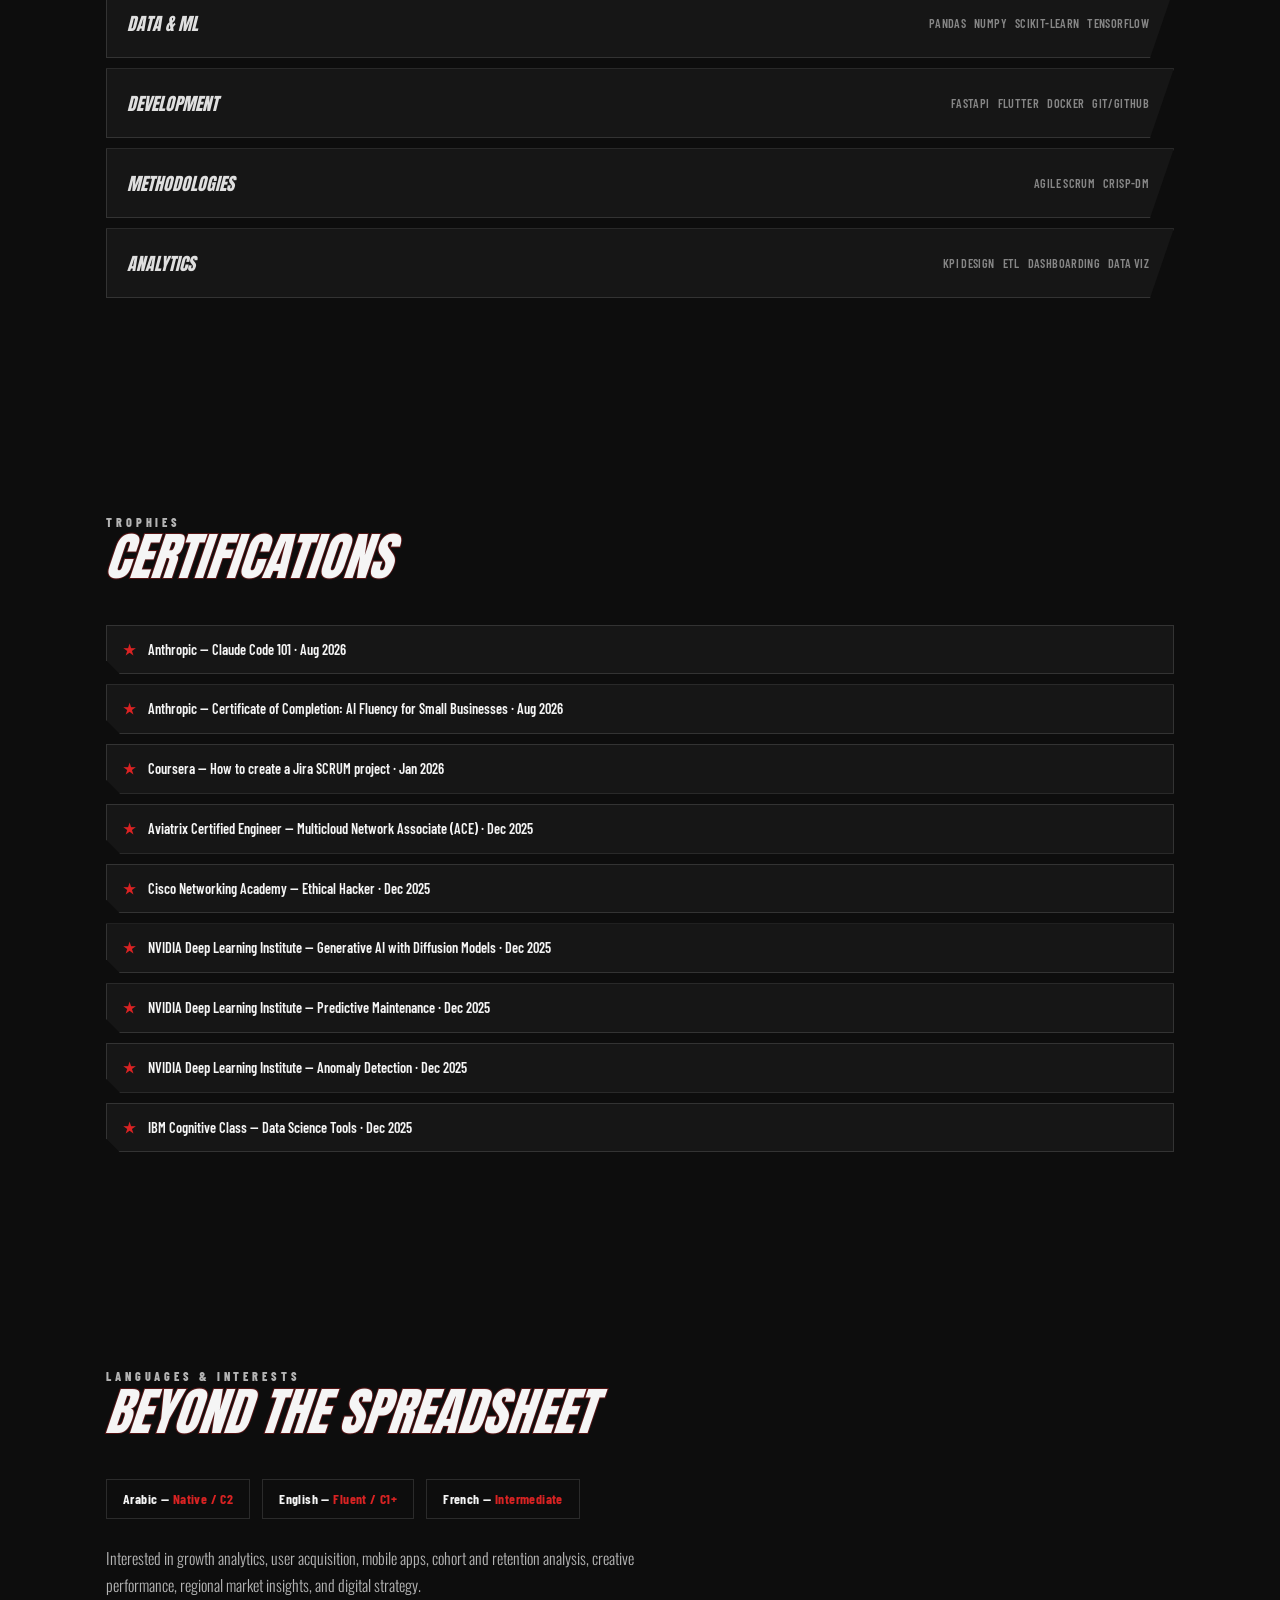
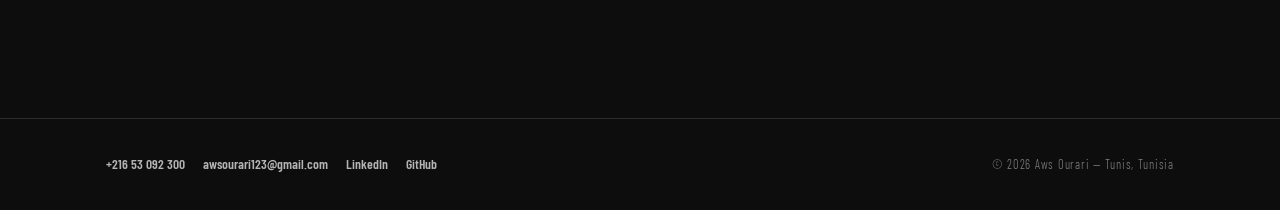
==== commit e1c22aec: "Update certifications in about.html Added new certifications to the Trophies section." ====
--- a/about.html
+++ b/about.html
@@ -98,6 +98,7 @@
     <div class="wrap">
       <div class="sec-head reveal"><p class="eyebrow">Trophies</p><h2 class="italic">Certifications</h2></div>
       <div class="trophy-row reveal">
+        <div class="trophy"><span class="star">★</span>Anthropic — Claude Code 101 · Aug 2026</div>
         <div class="trophy"><span class="star">★</span>Anthropic — Certificate of Completion: AI Fluency for Small Businesses · Aug 2026</div>
         <div class="trophy"><span class="star">★</span>Coursera — How to create a Jira SCRUM project · Jan 2026</div>
         <div class="trophy"><span class="star">★</span>Aviatrix Certified Engineer — Multicloud Network Associate (ACE) · Dec 2025</div>
